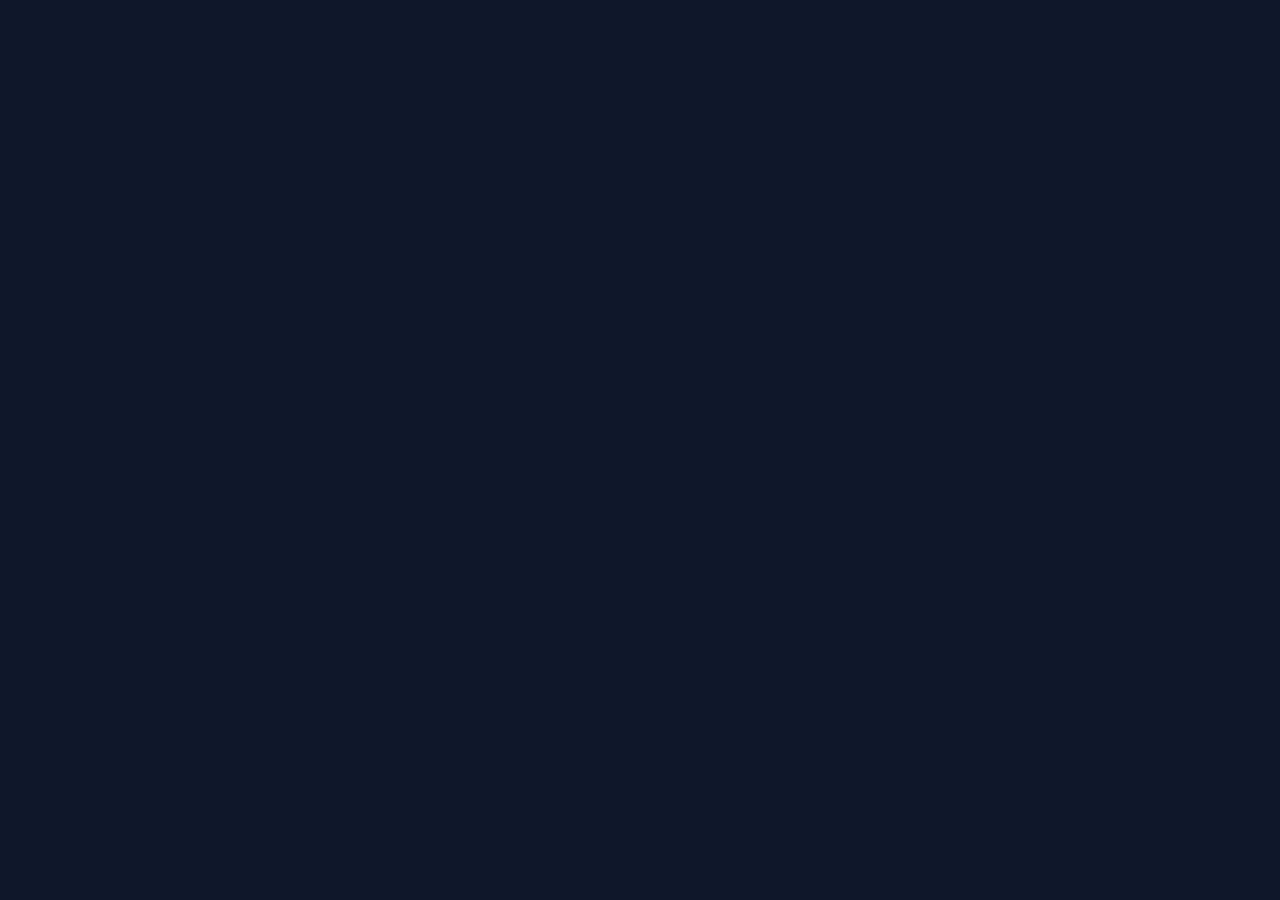
==== insight.html @ fca565d3 "Allons manger" ====
<!DOCTYPE html>
<html lang="fr">
<head>
    <meta charset="UTF-8">
    <title>Gestion de budget - Mini Finary</title>
    <meta name="viewport" content="width=device-width, initial-scale=1">
    <link rel="stylesheet" href="styles.css">
</head>
<body>
    <div>
        
    </div>
</body>
</html>
---- styles.css ----
/* ========== RESET SIMPLE ========== */
* {
    box-sizing: border-box;
}
body {
    margin: 0;
    font-family: system-ui, -apple-system, BlinkMacSystemFont, "Segoe UI",
        Roboto, sans-serif;
    background: #0f172a;
    color: #e5e7eb;
}

/* ========== LAYOUT GLOBAL ========== */
.app {
    max-width: 1100px;
    margin: 0 auto;
    padding: 2rem 1rem 3rem;
}

h1 {
    font-size: 1.8rem;
    margin-bottom: 0.25rem;
}
h2 {
    font-size: 1.3rem;
    margin: 1.5rem 0 0.75rem;
}
p {
    color: #9ca3af;
    margin-top: 0;
}

.grid {
    display: grid;
    grid-template-columns: minmax(0, 1.2fr) minmax(0, 1fr);
    gap: 1.5rem;
}

@media (max-width: 900px) {
    .grid {
        grid-template-columns: 1fr;
    }
}

/* ========== CARDS ========== */
.card {
    background: #020617;
    border-radius: 0.75rem;
    padding: 1.25rem 1.5rem;
    border: 1px solid #1f2937;
    box-shadow: 0 18px 45px rgba(15, 23, 42, 0.75);
}

.card-header {
    display: flex;
    justify-content: space-between;
    align-items: baseline;
    margin-bottom: 0.75rem;
}

.badge {
    font-size: 0.75rem;
    padding: 0.15rem 0.5rem;
    border-radius: 999px;
    border: 1px solid #1f2937;
    color: #9ca3af;
}

header { 
    position: sticky; 
    top: 0; 
    background: #0f172a;
}

.navbar { 
    display: flex; 
    justify-content: space-between; 
    align-items: center;
    padding: 0.5rem 0;
}


/* ========== FORMULAIRE ========== */
form {
    display: grid;
    grid-template-columns: repeat(2, minmax(0, 1fr));
    gap: 0.75rem 1rem;
    margin-top: 0.75rem;
}

@media (max-width: 600px) {
    form {
        grid-template-columns: 1fr;
    }
}

label {
    display: block;
    font-size: 0.8rem;
    margin-bottom: 0.2rem;
    color: #9ca3af;
}

input, select {
    width: 100%;
    padding: 0.5rem 0.6rem;
    border-radius: 0.5rem;
    border: 1px solid #1f2937;
    background: #020617;
    color: #e5e7eb;
    font-size: 0.9rem;
}

input:focus, select:focus {
    outline: 2px solid #22c55e;
    outline-offset: 1px;
    border-color: transparent;
}

.full-row {
    grid-column: 1 / -1;
}

.actions {
    display: flex;
    gap: 0.75rem;
    margin-top: 0.5rem;
}

button {
    border-radius: 999px;
    border: none;
    font-size: 0.9rem;
    padding: 0.55rem 1.2rem;
    cursor: pointer;
    display: inline-flex;
    align-items: center;
    gap: 0.3rem;
    font-weight: 500;
    transition: transform 0.05s ease, box-shadow 0.05s ease, opacity 0.15s;
}

button:active {
    transform: translateY(1px);
    box-shadow: none;
}

button.primary {
    background: linear-gradient(135deg, #22c55e, #16a34a);
    color: #022c22;
    box-shadow: 0 12px 24px rgba(34, 197, 94, 0.45);
}

button.secondary {
    background: #111827;
    color: #e5e7eb;
    border: 1px solid #1f2937;
}

button.danger {
    background: #b91c1c;
    color: #fee2e2;
}

button:disabled {
    opacity: 0.4;
    cursor: default;
    box-shadow: none;
}

/* ========== TABLEAU HISTORIQUE ========== */
table {
    width: 100%;
    border-collapse: collapse;
    margin-top: 0.75rem;
    font-size: 0.85rem;
}

thead {
    background: #020617;
    position: sticky;
    top: 0;
    z-index: 1;
}

th, td {
    padding: 0.45rem 0.4rem;
    text-align: left;
    border-bottom: 1px solid #111827;
    white-space: nowrap;
}

th {
    font-size: 0.75rem;
    text-transform: uppercase;
    letter-spacing: 0.04em;
    color: #6b7280;
}

tbody tr:hover {
    background: rgba(15, 23, 42, 0.8);
}

td.amount {
    font-variant-numeric: tabular-nums;
    text-align: right;
}

td.category-pill span {
    display: inline-block;
    padding: 0.15rem 0.5rem;
    border-radius: 999px;
    font-size: 0.75rem;
}

.cat-logement { background: rgba(59, 130, 246, 0.1); color: #93c5fd; }
.cat-alimentation { background: rgba(34, 197, 94, 0.1); color: #86efac; }
.cat-transports { background: rgba(249, 115, 22, 0.1); color: #fed7aa; }
.cat-loisirs { background: rgba(244, 63, 94, 0.1); color: #f9a8d4; }
.cat-autres { background: rgba(148, 163, 184, 0.1); color: #e5e7eb; }

.table-wrapper {
    max-height: 350px;
    overflow: auto;
}

.empty-state {
    font-size: 0.9rem;
    color: #6b7280;
    padding: 0.75rem 0.1rem;
}

/* ========== GRAPHIQUE CATEGORIES ========== */
.chart-wrapper {
    margin-top: 0.5rem;
    display: flex;
    flex-direction: column;
    gap: 0.6rem;
}

.chart-row {
    display: flex;
    flex-direction: column;
    gap: 0.15rem;
}

.chart-row-header {
    display: flex;
    justify-content: space-between;
    font-size: 0.8rem;
    color: #9ca3af;
}

.chart-bar-bg {
    width: 100%;
    height: 0.6rem;
    border-radius: 999px;
    background: #020617;
    overflow: hidden;
    border: 1px solid #111827;
}

.chart-bar-fill {
    height: 100%;
    border-radius: inherit;
    transition: width 0.3s ease;
}

.chart-total {
    margin-top: 0.5rem;
    font-size: 0.85rem;
    color: #9ca3af;
}

.chart-legend {
    margin-top: 0.75rem;
    display: flex;
    flex-wrap: wrap;
    gap: 0.35rem 0.75rem;
    font-size: 0.75rem;
}

.legend-item {
    display: inline-flex;
    align-items: center;
    gap: 0.35rem;
}

.legend-dot {
    width: 10px;
    height: 10px;
    border-radius: 999px;
}

.insight-button {
    color: white;
    background-color: #042098;
    margin-top: 1rem;
    display: inline-flex;
    align-items: center;
    justify-content: center;
    padding: 0.6rem 1.4rem;
    border-radius: 2rem;
    text-decoration: none;
    font-weight: 600;
    font-size: 0.95rem;
    cursor: pointer;
    transition: transform 0.2s ease, box-shadow 0.2s ease, background 0.2s ease;
}

.insight-button:hover {
    transform: translateY(-2px);
    box-shadow: 0 8px 16px rgba(0, 35, 192, 0.3);
    background-color: #001a80;
}

.revenue-function {
    ali: middle;
    gap: 50px;
}


/* Couleurs pour le chart */
.col-logement { background: #3b82f6; }
.col-alimentation { background: #22c55e; }
.col-transports { background: #f97316; }
.col-loisirs { background: #f43f5e; }
.col-autres { background: #64748b; }
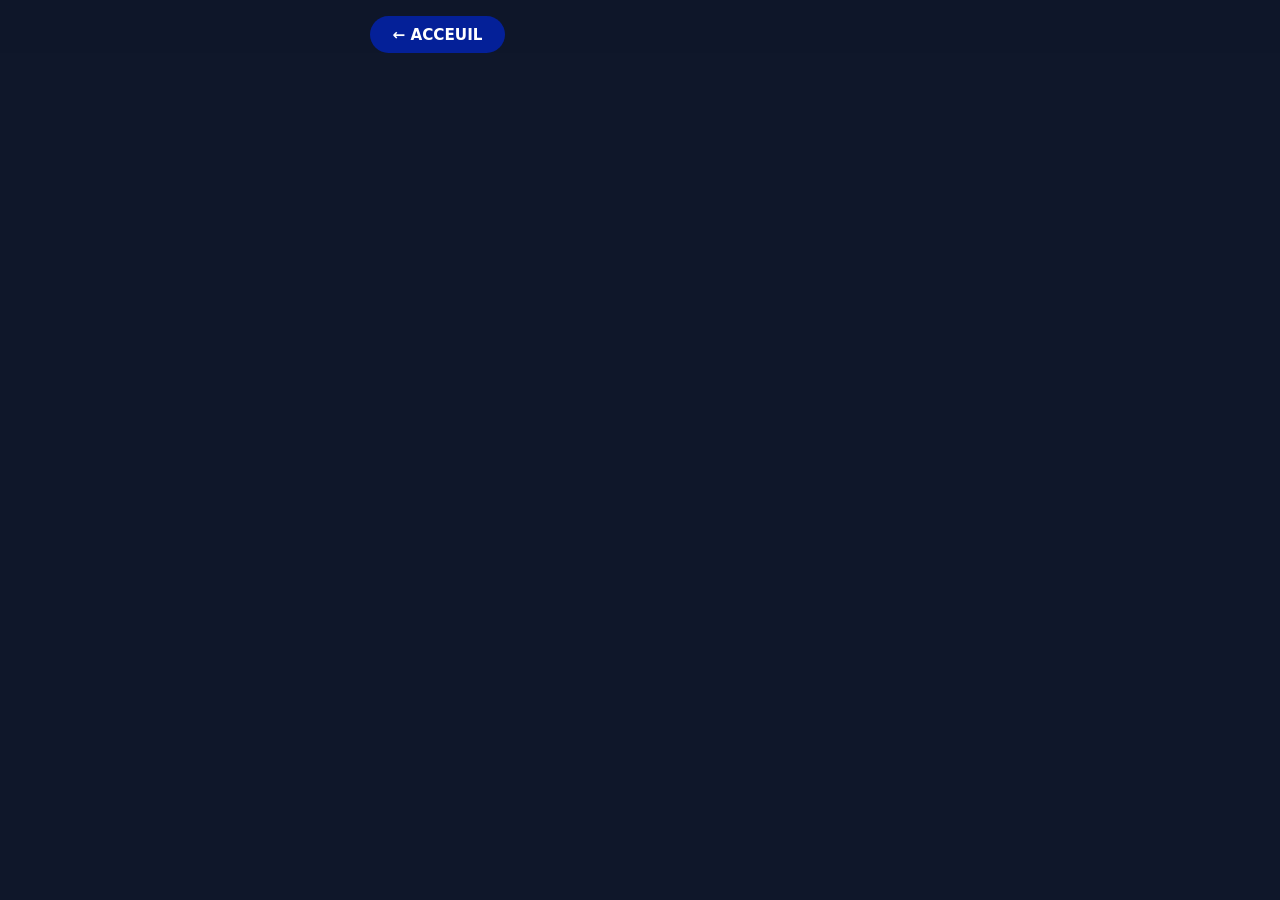
==== commit 00c6cff8: "Bientot la fin" ====
--- a/insight.html
+++ b/insight.html
@@ -2,13 +2,17 @@
 <html lang="fr">
 <head>
     <meta charset="UTF-8">
-    <title>Gestion de budget - Mini Finary</title>
+    <title>Gestion de budget - INSIGHT</title>
     <meta name="viewport" content="width=device-width, initial-scale=1">
     <link rel="stylesheet" href="styles.css">
 </head>
 <body>
-    <div>
-        
-    </div>
+    <header>
+        <div class= "revenue-function">
+            <a type="submit" class="insight-button" href="index.html">← ACCEUIL</a>
+        </div>
+    </header>
+    <section class="grid" aria-label="Tableau de bord">
+    </section>
 </body>
 </html>
--- a/styles.css
+++ b/styles.css
@@ -12,7 +12,7 @@
 
 /* ========== LAYOUT GLOBAL ========== */
 .app {
-    max-width: 1100px;
+    max-width: 1300px;
     margin: 0 auto;
     padding: 2rem 1rem 3rem;
 }
@@ -55,7 +55,13 @@
     display: flex;
     justify-content: space-between;
     align-items: baseline;
-    margin-bottom: 0.75rem;
+    margin-bottom: 1.5rem;
+}
+
+.vuGlobale {
+    display:flex;
+    justify-content: space-around;
+    margin:20px;
 }
 
 .badge {
@@ -66,11 +72,15 @@
     color: #9ca3af;
 }
 
-header { 
-    position: sticky; 
-    top: 0; 
-    background: #0f172a;
-}
+
+header {
+  position: sticky;
+  top: 0;
+  z-index: 9999;
+  background: rgba(15, 23, 42, 0.98); /* petit voile opaque */
+  backdrop-filter: blur(4px); /* optionnel, effet stylé */
+}
+
 
 .navbar { 
     display: flex; 
@@ -315,10 +325,33 @@
 }
 
 .revenue-function {
-    ali: middle;
-    gap: 50px;
-}
-
+    padding-left:370px;
+}
+
+.revenue-button {
+    background-color: #020617;
+    padding: 20px;
+    border-radius: 2rem;
+    text-decoration: none;
+    color: white;
+    border: 1px solid #1f2937;
+    box-shadow: 0 18px 45px rgba(15, 23, 42, 0.75);
+}
+
+.revenue-button label {
+    color: white;
+}
+
+.revenue-button input {
+    width:160px;
+    height:26px;
+}
+
+.revenue-button button {
+    background: linear-gradient(135deg, #22c55e, #16a34a);
+    color: #022c22;
+    box-shadow: 0 12px 24px rgba(34, 197, 94, 0.45);
+}
 
 /* Couleurs pour le chart */
 .col-logement { background: #3b82f6; }
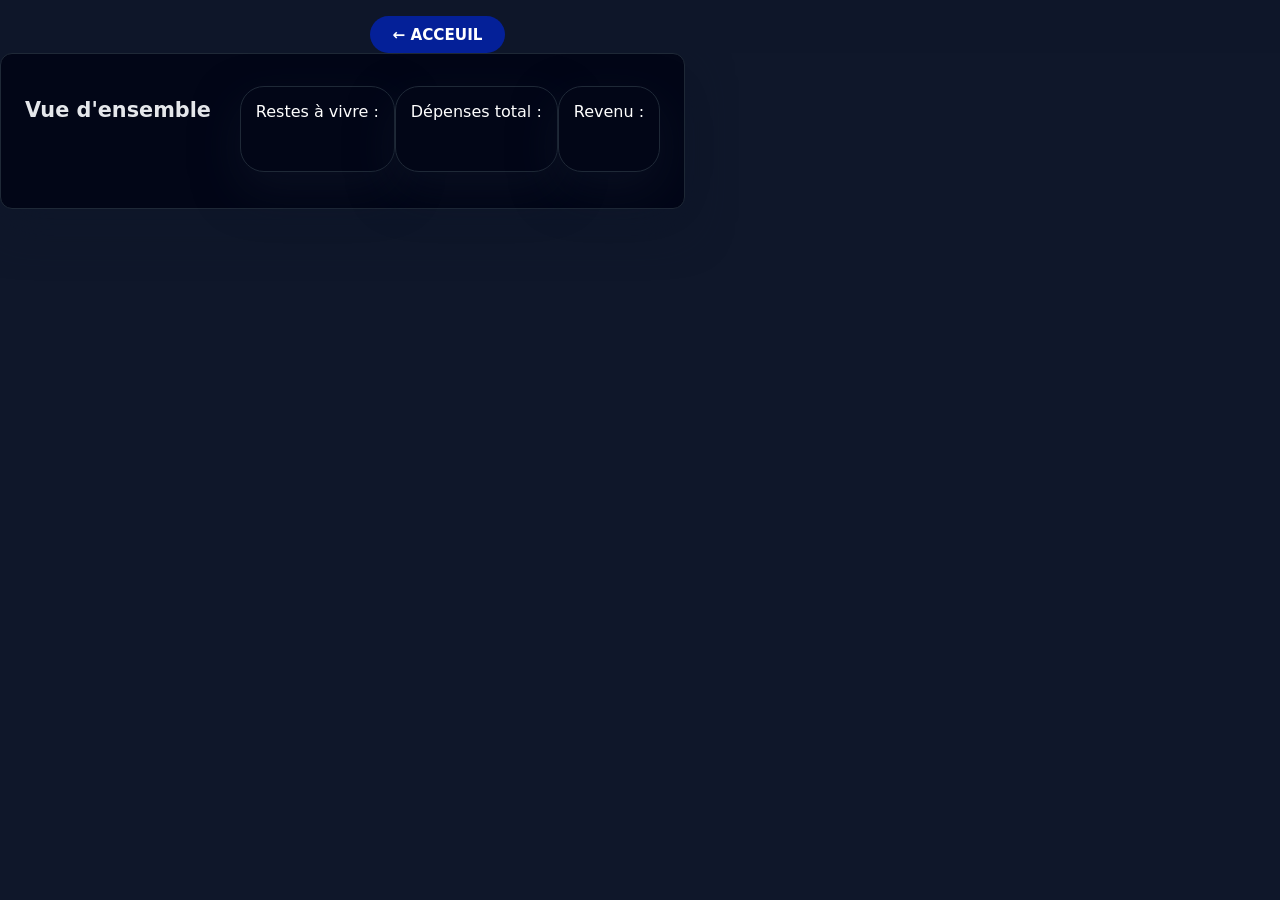
==== commit fda53ea9: "Bientot la fin vraiement" ====
--- a/insight.html
+++ b/insight.html
@@ -13,6 +13,17 @@
         </div>
     </header>
     <section class="grid" aria-label="Tableau de bord">
+        <article class="card" aria-label="historique des dépenses">
+            <div class="card-header">
+                <h2>Vue d'ensemble</h2>
+                <section class="vuGlobale">
+                    <p class="vuGlobaleCard" id="vuGlobaleCard1">Restes à vivre :</p>
+                    <p class="vuGlobaleCard" id="vuGlobaleCard2">Dépenses total :</p>
+                    <p class="vuGlobaleCard" id="vuGlobaleCard3">Revenu :</p>
+                </section>
+            </div>
+          
+        </article>
     </section>
 </body>
 </html>
--- a/styles.css
+++ b/styles.css
@@ -55,13 +55,22 @@
     display: flex;
     justify-content: space-between;
     align-items: baseline;
-    margin-bottom: 1.5rem;
 }
 
 .vuGlobale {
     display:flex;
     justify-content: space-around;
-    margin:20px;
+}
+
+.vuGlobaleCard {
+    padding:15px;
+    padding-bottom:50px;
+    color: white;
+    background-color: #020617;
+    border-radius: 1.5rem;
+    text-decoration: none;
+    border: 1px solid #1f2937;
+    box-shadow: 0 18px 45px rgba(15, 23, 42, 0.5);
 }
 
 .badge {
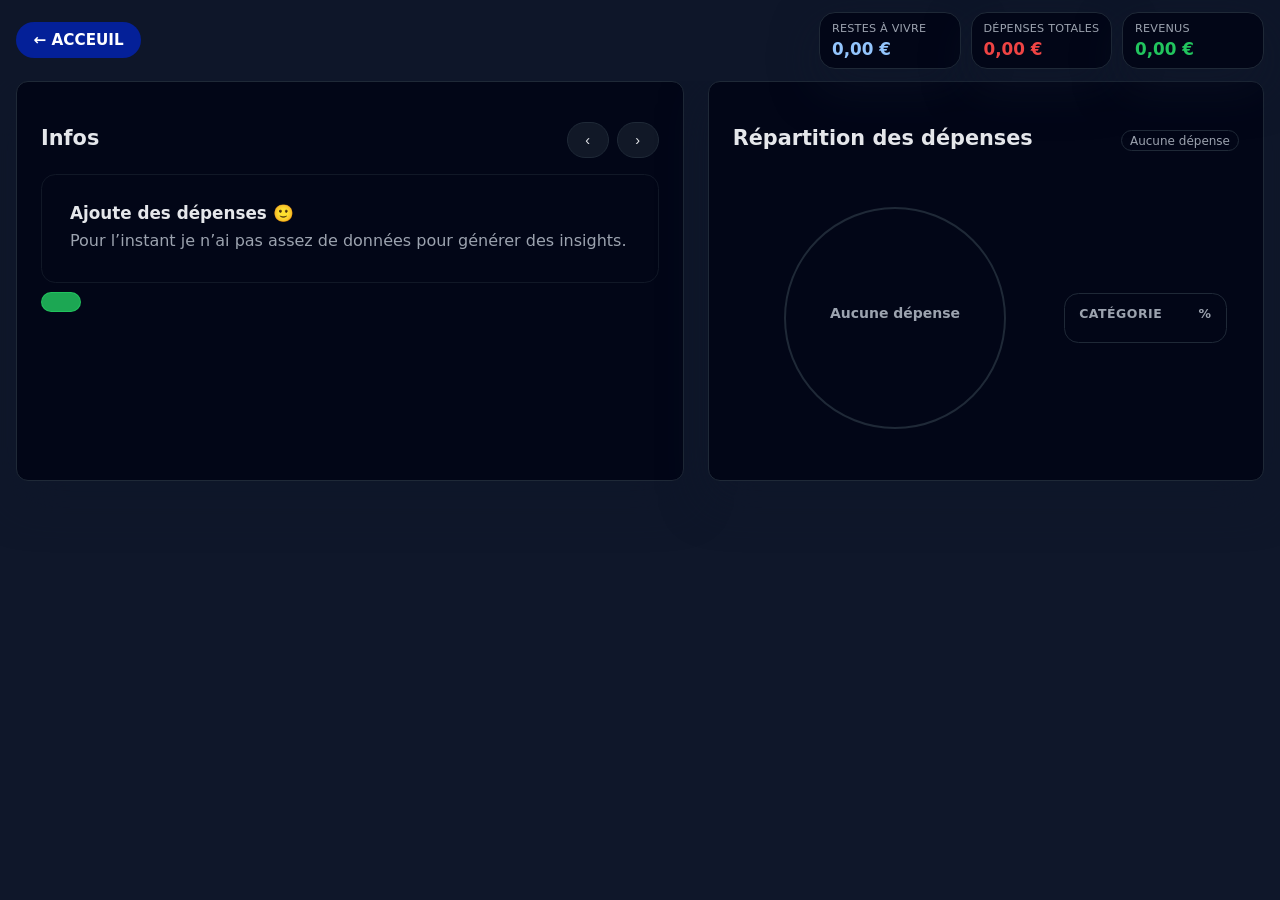
==== commit f9744651: "update" ====
--- a/insight.html
+++ b/insight.html
@@ -7,23 +7,79 @@
     <link rel="stylesheet" href="styles.css">
 </head>
 <body>
-    <header>
-        <div class= "revenue-function">
-            <a type="submit" class="insight-button" href="index.html">← ACCEUIL</a>
+    <header class="insight-header">
+      <a class="insight-button" href="index.html">← ACCEUIL</a>
+
+      <!-- Vue d'ensemble déplacée dans le header -->
+      <section class="vuGlobale insight-vuGlobale" aria-label="Vue d'ensemble">
+        <div class="vuGlobaleCard compact">
+          <span class="metric-label">Restes à vivre</span>
+          <span class="metric-value" id="resteAVivreValue">—</span>
         </div>
+
+        <div class="vuGlobaleCard compact">
+          <span class="metric-label">Dépenses totales</span>
+          <span class="metric-value" id="depensesTotalValue">—</span>
+        </div>
+
+        <div class="vuGlobaleCard compact">
+          <span class="metric-label">Revenus</span>
+          <span class="metric-value" id="revenusValue">—</span>
+        </div>
+      </section>
     </header>
     <section class="grid" aria-label="Tableau de bord">
-        <article class="card" aria-label="historique des dépenses">
-            <div class="card-header">
-                <h2>Vue d'ensemble</h2>
-                <section class="vuGlobale">
-                    <p class="vuGlobaleCard" id="vuGlobaleCard1">Restes à vivre :</p>
-                    <p class="vuGlobaleCard" id="vuGlobaleCard2">Dépenses total :</p>
-                    <p class="vuGlobaleCard" id="vuGlobaleCard3">Revenu :</p>
-                </section>
+      <!-- Carousel d'infos -->
+      <article class="card" aria-label="Insights">
+        <div class="card-header">
+          <h2>Infos</h2>
+
+          <div class="carousel-controls" aria-label="Contrôles du carousel">
+            <button type="button" class="secondary carousel-btn" id="prevSlide" aria-label="Slide précédent">‹</button>
+            <button type="button" class="secondary carousel-btn" id="nextSlide" aria-label="Slide suivant">›</button>
+          </div>
+        </div>
+
+        <div class="carousel-viewport" aria-live="polite">
+          <div class="carousel-track" id="carouselTrack">
+            <!-- Slides injectées en JS -->
+          </div>
+        </div>
+
+        <div class="carousel-dots" id="carouselDots" aria-label="Pagination"></div>
+      </article>
+
+      <!-- Camembert + légende -->
+      <article class="card" aria-label="Répartition des dépenses">
+        <div class="card-header">
+          <h2>Répartition des dépenses</h2>
+          <span class="badge" id="pieTotalBadge">—</span>
+        </div>
+
+        <div class="pie-grid">
+          <svg
+            class="pie-svg"
+            id="pieSvg"
+            viewBox="0 0 260 260"
+            role="img"
+            aria-labelledby="pieTitle pieDesc"
+          >
+            <title id="pieTitle">Camembert des dépenses</title>
+            <desc id="pieDesc">Répartition des dépenses par catégorie</desc>
+            <!-- Segments injectés en JS -->
+          </svg>
+
+          <aside class="pie-legend" aria-label="Légende">
+            <div class="legend-head">
+              <span>Catégorie</span>
+              <span>%</span>
             </div>
-          
-        </article>
+            <div id="pieLegendList" class="legend-list"></div>
+          </aside>
+        </div>
+      </article>
     </section>
+
+    <script src="insight.js"></script>
 </body>
 </html>
--- a/styles.css
+++ b/styles.css
@@ -57,21 +57,58 @@
     align-items: baseline;
 }
 
-.vuGlobale {
-    display:flex;
-    justify-content: space-around;
-}
-
-.vuGlobaleCard {
-    padding:15px;
-    padding-bottom:50px;
-    color: white;
-    background-color: #020617;
-    border-radius: 1.5rem;
-    text-decoration: none;
-    border: 1px solid #1f2937;
-    box-shadow: 0 18px 45px rgba(15, 23, 42, 0.5);
-}
+
+/* --- Synthèse (Restes à vivre / Dépenses / Revenus) --- */
+.vuGlobale{
+  display: grid;
+  grid-template-columns: repeat(3, minmax(0, 1fr));
+  gap: 0.9rem;             
+  align-items: stretch;
+  margin-left: 1rem;     
+}
+
+/* Carte métrique */
+.vuGlobaleCard{
+  padding: 0.9rem 1rem;
+  border-radius: 1rem;
+  background: #020617;
+  border: 1px solid #1f2937;
+  box-shadow: 0 18px 45px rgba(15, 23, 42, 0.5);
+  display: flex;
+  flex-direction: column;
+  gap: 0.25rem;             
+  min-height: 82px;
+}
+
+/* Label au-dessus */
+.metric-label{
+  font-size: 0.78rem;
+  color: #9ca3af;
+  letter-spacing: 0.02em;
+  text-transform: uppercase;
+}
+
+/* Valeur */
+.metric-value{
+  font-size: 1.25rem;
+  font-weight: 700;
+  font-variant-numeric: tabular-nums;
+  color: #e5e7eb;
+}
+
+/* Couleurs selon le montant */
+.metric-value.positive { color: #22c55e; }
+.metric-value.negative { color: #ef4444; }
+.metric-value.neutral  { color: #93c5fd; }
+
+/* Responsive */
+@media (max-width: 900px){
+  .vuGlobale{
+    grid-template-columns: 1fr;
+    margin-left: 0;
+  }
+}
+
 
 .badge {
     font-size: 0.75rem;
@@ -90,13 +127,18 @@
   backdrop-filter: blur(4px); /* optionnel, effet stylé */
 }
 
-
-.navbar { 
-    display: flex; 
-    justify-content: space-between; 
-    align-items: center;
-    padding: 0.5rem 0;
-}
+.navbar{
+  display: flex;
+  align-items: center;
+  gap: 1rem;              /* espace global entre les blocs */
+  padding: 0.5rem 0;
+}
+
+/* le titre prend la place et pousse le reste à droite */
+.navbar h1{
+  margin-right: auto;
+}
+
 
 
 /* ========== FORMULAIRE ========== */
@@ -311,31 +353,65 @@
     border-radius: 999px;
 }
 
-.insight-button {
-    color: white;
-    background-color: #042098;
-    margin-top: 1rem;
-    display: inline-flex;
-    align-items: center;
-    justify-content: center;
-    padding: 0.6rem 1.4rem;
-    border-radius: 2rem;
-    text-decoration: none;
-    font-weight: 600;
-    font-size: 0.95rem;
-    cursor: pointer;
-    transition: transform 0.2s ease, box-shadow 0.2s ease, background 0.2s ease;
-}
-
 .insight-button:hover {
     transform: translateY(-2px);
     box-shadow: 0 8px 16px rgba(0, 35, 192, 0.3);
     background-color: #001a80;
 }
 
-.revenue-function {
-    padding-left:370px;
-}
+.revenue-function{
+  display: flex;
+  align-items: center;
+  gap: 0.6rem;
+}
+
+
+.insight-button,
+.reset-button{
+  margin-top: 0;                
+  height: 36px;                
+  padding: 0 1.1rem;            
+  display: inline-flex;
+  align-items: center;
+  justify-content: center;
+  border-radius: 2rem;
+  font-weight: 700;
+  line-height: 1;               
+}
+
+.insight-button{
+  color: white;
+  background-color: #042098;
+  text-decoration: none;
+  font-size: 0.95rem;
+  cursor: pointer;
+  transition: transform 0.2s ease, box-shadow 0.2s ease, background 0.2s ease;
+}
+
+.reset-button{
+  background: #111827;
+  color: #e5e7eb;
+  border: 1px solid #334155;
+  cursor: pointer;
+  transition: transform 0.15s ease, box-shadow 0.2s ease, background 0.2s ease;
+}
+
+.reset-button:hover{
+  background: #0b1220;
+  box-shadow: 0 8px 16px rgba(239, 68, 68, 0.2);
+  transform: translateY(-2px);
+}
+
+.reset-button:active{
+  transform: translateY(0);
+  box-shadow: none;
+}
+
+.reset-button:focus-visible{
+  outline: 2px solid #ef4444;
+  outline-offset: 2px;
+}
+
 
 .revenue-button {
     background-color: #020617;
@@ -345,6 +421,7 @@
     color: white;
     border: 1px solid #1f2937;
     box-shadow: 0 18px 45px rgba(15, 23, 42, 0.75);
+    margin-left: 1rem;
 }
 
 .revenue-button label {
@@ -367,4 +444,310 @@
 .col-alimentation { background: #22c55e; }
 .col-transports { background: #f97316; }
 .col-loisirs { background: #f43f5e; }
-.col-autres { background: #64748b; }+.col-autres { background: #64748b; }
+
+/* =======================
+   INSIGHT (carousel + pie)
+   - Ajouts minimalistes
+   - Garde le style de l'index
+   ======================= */
+
+/* ---- Carousel ---- */
+.carousel-controls{
+  display: inline-flex;
+  gap: 0.5rem;
+  align-items: center;
+}
+
+.carousel-btn{
+  width: 42px;
+  height: 36px;
+  justify-content: center;
+  padding: 0;
+  border-radius: 999px;
+}
+
+.carousel-viewport{
+  overflow: hidden;
+  margin-top: 0.8rem;
+  border-radius: 0.9rem;
+  border: 1px solid #111827;
+  background: #020617;
+}
+
+.carousel-track{
+  display: flex;
+  transition: transform 0.35s ease;
+}
+
+.carousel-slide{
+  min-width: 100%;
+  padding: 1rem 1rem 1.1rem;
+}
+
+.slide-title{
+  margin: 0 0 0.35rem;
+  font-size: 1.05rem;
+  font-weight: 800;
+  color: #e5e7eb;
+}
+
+.slide-text{
+  margin: 0;
+  color: #9ca3af;
+  line-height: 1.45;
+}
+
+.carousel-dots{
+  margin-top: 0.6rem;
+  display: flex;
+  gap: 0.4rem;
+}
+
+.carousel-dot{
+  width: 10px;
+  height: 10px;
+  border-radius: 999px;
+  border: 1px solid #1f2937;
+  background: rgba(148, 163, 184, 0.25);
+  cursor: pointer;
+}
+
+.carousel-dot.active{
+  background: rgba(34, 197, 94, 0.85);
+  border-color: rgba(34, 197, 94, 0.95);
+}
+
+/* ---- Pie + legend ---- */
+.pie-grid{
+  margin-top: 0.9rem;
+  display: grid;
+  grid-template-columns: 300px 1fr;
+  gap: 1.2rem;
+  align-items: center;
+}
+
+.pie-svg{
+  width: 260px;
+  height: 260px;
+  display: block;
+}
+
+.pie-legend{
+  padding: 0.75rem 0.9rem;
+  border-radius: 0.9rem;
+  border: 1px solid #1f2937;
+  background: #020617;
+}
+
+.legend-head{
+  display: flex;
+  justify-content: space-between;
+  font-size: 0.78rem;
+  color: #9ca3af;
+  margin-bottom: 0.55rem;
+  font-weight: 700;
+  text-transform: uppercase;
+  letter-spacing: 0.04em;
+}
+
+.legend-row{
+  display: grid;
+  grid-template-columns: 1fr auto;
+  gap: 0.6rem;
+  align-items: center;
+  padding: 0.35rem 0;
+}
+
+.legend-left{
+  display: inline-flex;
+  align-items: center;
+  gap: 0.6rem;
+  color: #e5e7eb;
+  font-weight: 700;
+}
+
+.legend-dot{
+  width: 10px;
+  height: 10px;
+  border-radius: 999px;
+}
+
+.legend-pct{
+  font-variant-numeric: tabular-nums;
+  font-weight: 800;
+  color: #e5e7eb;
+}
+
+.pie-label{
+  font-size: 0.9rem;
+  font-weight: 800;
+  fill: rgba(255,255,255,0.92);
+  paint-order: stroke;
+  stroke: rgba(0,0,0,0.35);
+  stroke-width: 3px;
+}
+
+
+.pie-svg{
+  margin: 0 auto;
+}
+
+
+/* Responsive */
+@media (max-width: 900px){
+  .pie-grid{
+    grid-template-columns: 1fr;
+    justify-items: center;
+  }
+  .pie-legend{
+    width: 100%;
+  }
+}
+
+/* ======================
+   INSIGHT – Header compact
+   ====================== */
+
+.insight-header{
+  display: flex;
+  align-items: center;
+  gap: 1rem;
+  padding: 0.75rem 0;
+}
+
+/* pousse les metrics à droite */
+.insight-vuGlobale{
+  margin-left: auto;
+  display: grid;
+  grid-template-columns: repeat(3, minmax(0, 1fr));
+  gap: 0.6rem;
+}
+
+/* version compacte des cards */
+.vuGlobaleCard.compact{
+  padding: 0.55rem 0.75rem;
+  min-height: auto;
+}
+
+/* texte un peu plus petit pour le header */
+.vuGlobaleCard.compact .metric-label{
+  font-size: 0.7rem;
+}
+
+.vuGlobaleCard.compact .metric-value{
+  font-size: 1.05rem;
+}
+
+/* responsive : les métriques passent en dessous */
+@media (max-width: 900px){
+  .insight-header{
+    flex-wrap: wrap;
+  }
+
+  .insight-vuGlobale{
+    width: 100%;
+    margin-left: 0;
+    grid-template-columns: 1fr;
+  }
+}
+
+
+/* ======================
+   INSIGHT – breathing space
+   ====================== */
+
+/* espace interne pour Infos */
+.card[aria-label="Insights"] .carousel-viewport {
+  padding: 0.75rem;
+}
+
+/* espace interne pour Répartition des dépenses */
+.card[aria-label="Répartition des dépenses"] .pie-grid {
+  padding: 0.75rem;
+}
+
+
+/* ======================
+   INSIGHT – spacing écran
+   ====================== */
+
+/* espace entre le contenu INSIGHT et le bord de l'écran */
+body > .grid {
+  padding-left: 1rem;
+  padding-right: 1rem;
+}
+
+
+/* ======================
+   INSIGHT – header spacing écran
+   ====================== */
+
+.insight-header{
+  padding-left: 1rem;
+  padding-right: 1rem;
+}
+
+/* ======================
+   OBJECTIFS D'ÉPARGNE
+   ====================== */
+
+.goal-item{
+  border: 1px solid #1f2937;
+  border-radius: 0.75rem;
+  padding: 0.75rem;
+  margin-bottom: 0.6rem;
+  background: #020617;
+}
+
+.goal-header{
+  display: flex;
+  justify-content: space-between;
+  align-items: center;
+  margin-bottom: 0.4rem;
+}
+
+.goal-name{
+  font-weight: 700;
+  color: #e5e7eb;
+}
+
+.goal-amount{
+  font-size: 0.85rem;
+  color: #9ca3af;
+}
+
+.goal-bar-bg{
+  width: 100%;
+  height: 0.6rem;
+  background: #111827;
+  border-radius: 999px;
+  overflow: hidden;
+  border: 1px solid #1f2937;
+}
+
+.goal-bar-fill{
+  height: 100%;
+  background: linear-gradient(135deg, #22c55e, #16a34a);
+  width: 0%;
+  transition: width 0.3s ease;
+}
+
+.goal-footer{
+  display: flex;
+  justify-content: space-between;
+  align-items: center;
+  margin-top: 0.35rem;
+  font-size: 0.8rem;
+  color: #9ca3af;
+}
+
+
+.goal-actions{
+  display: inline-flex;
+  gap: 0.5rem;
+}
+.goal-actions .secondary{
+  padding: 0.35rem 0.8rem;
+  font-size: 0.8rem;
+}
